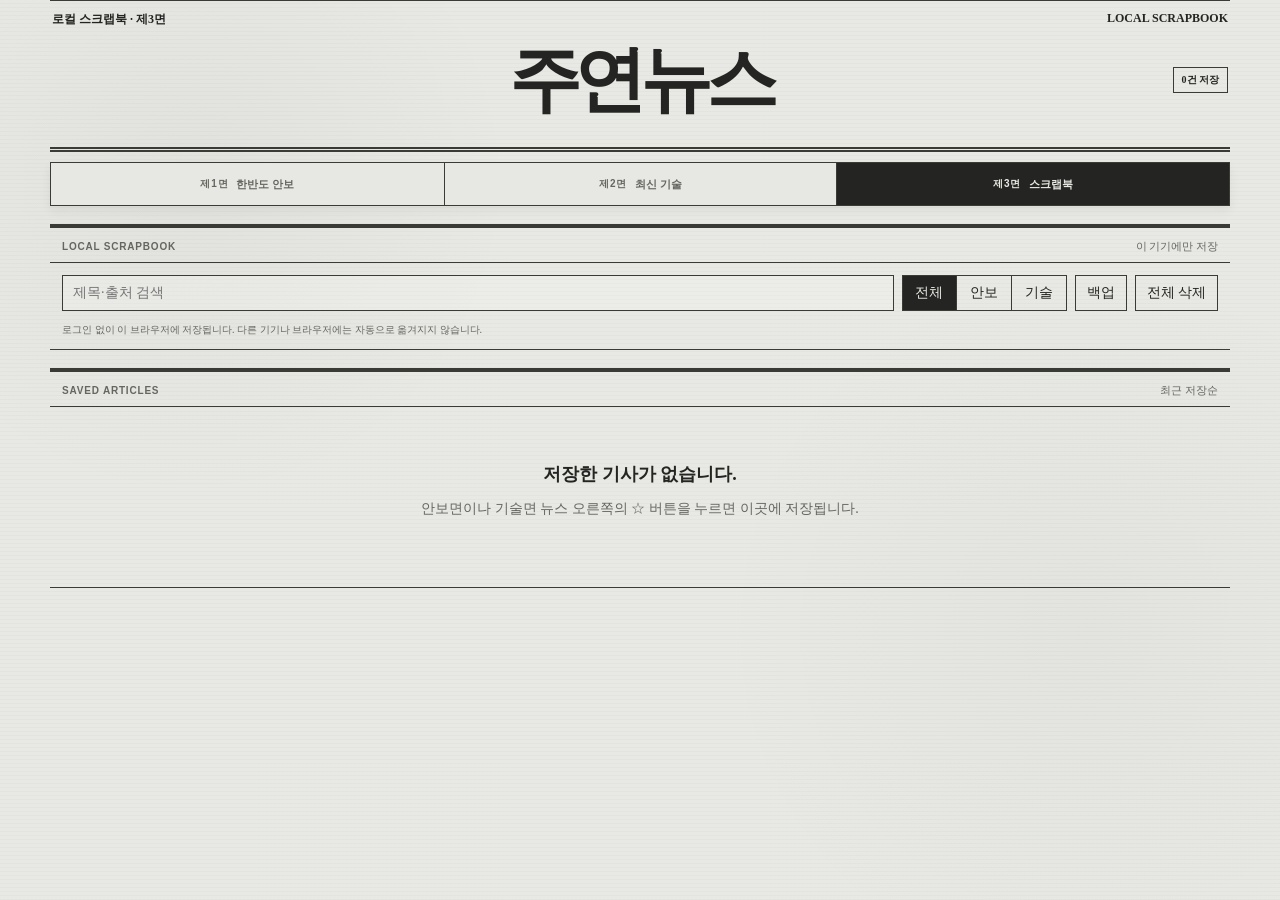
==== scrap.html @ 0fea637e "로컬 뉴스 스크랩북과 반응형 UI 추가" ====
<!doctype html>
<html lang="ko">
<head>
  <meta charset="utf-8">
  <meta name="viewport" content="width=device-width,initial-scale=1,viewport-fit=cover">
  <meta name="theme-color" content="#e8e8e4">
  <meta name="description" content="이 브라우저에 저장한 주연뉴스 기사 스크랩">
  <title>주연뉴스 · 스크랩북</title>
  <link rel="manifest" href="./manifest.webmanifest?v=13">
  <link rel="icon" href="./icon-32.png?v=13" type="image/png" sizes="32x32">
  <link rel="apple-touch-icon" href="./icon-180.png?v=13" sizes="180x180">
  <link rel="stylesheet" href="./styles.css?v=21">
</head>
<body class="scrap-page">
  <header class="terminal-header">
    <a href="./" class="wordmark">주연뉴스</a>
    <div class="market-clock"><span>LOCAL SCRAPBOOK</span></div>
    <div class="header-actions"><span id="scrapCount" class="local-count">0건 저장</span></div>
  </header>

  <nav class="edition-nav site-nav" aria-label="신문 면 선택">
    <a href="./"><b>제1면</b><span>한반도 안보</span></a>
    <a href="./tech.html"><b>제2면</b><span>최신 기술</span></a>
    <a href="./scrap.html" aria-current="page"><b>제3면</b><span>스크랩북</span></a>
  </nav>

  <main>
    <section class="module scrap-toolbar">
      <header><span>LOCAL SCRAPBOOK</span><small>이 기기에만 저장</small></header>
      <div class="scrap-controls">
        <label><span class="sr-only">스크랩 검색</span><input id="scrapSearch" type="search" placeholder="제목·출처 검색" autocomplete="off"></label>
        <div class="scrap-filters" aria-label="스크랩 분야">
          <button class="active" data-scrap-filter="all" aria-pressed="true">전체</button>
          <button data-scrap-filter="security" aria-pressed="false">안보</button>
          <button data-scrap-filter="tech" aria-pressed="false">기술</button>
        </div>
        <button id="exportScraps" class="terminal-button" type="button">백업</button>
        <button id="clearScraps" class="terminal-button" type="button">전체 삭제</button>
      </div>
      <p class="local-note">로그인 없이 이 브라우저에 저장됩니다. 다른 기기나 브라우저에는 자동으로 옮겨지지 않습니다.</p>
    </section>

    <section class="module scrap-module">
      <header><span>SAVED ARTICLES</span><small id="scrapResult">최근 저장순</small></header>
      <div id="scrapList" class="scrap-list"></div>
    </section>
  </main>

  <nav class="mobile-nav mobile-nav-three">
    <a href="./">안보</a><a href="./tech.html">기술</a><a href="./scrap.html" aria-current="page">스크랩</a>
  </nav>
  <script src="./bookmarks.js?v=21" defer></script>
  <script src="./scrap.js?v=21" defer></script>
</body>
</html>
---- styles.css ----
:root {
  color-scheme: light;
  --paper: #e8e8e4;
  --paper-deep: #dcdcd7;
  --panel: rgba(255,255,255,.2);
  --ink: #242422;
  --faded: #666661;
  --rule: #3a3a37;
  --soft-rule: #a7a7a1;
  --normal: #46584d;
  --attention: #766b4c;
  --warning: #785849;
  --danger: #704343;
}

* { box-sizing: border-box; }
html { scroll-behavior: smooth; background: #cacac6; }
body {
  margin: 0;
  min-height: 100vh;
  color: var(--ink);
  font-family: "Noto Serif KR", "Batang", "Times New Roman", serif;
  background-color: var(--paper);
  background-image:
    repeating-linear-gradient(0deg, rgba(35,35,33,.022) 0, rgba(35,35,33,.022) 1px, transparent 1px, transparent 4px),
    radial-gradient(circle at 15% 20%, rgba(40,40,37,.035), transparent 25%),
    radial-gradient(circle at 85% 70%, rgba(40,40,37,.028), transparent 30%);
  font-size: 14px;
}
button, a { color: inherit; font: inherit; }

.terminal-header, .site-nav, main { width: min(1180px, calc(100% - 32px)); margin-inline: auto; }
.terminal-header {
  position: relative;
  z-index: 20;
  display: grid;
  grid-template-columns: 1fr auto 1fr;
  align-items: center;
  gap: 18px;
  min-height: 152px;
  padding: 42px 2px 30px;
  border-top: 1px solid var(--rule);
  border-bottom: 5px double var(--rule);
  background: transparent;
}
.terminal-header::before {
  content: "한반도 안보 공개정보판";
  position: absolute;
  top: 10px;
  left: 2px;
  font-weight: 700;
  font-size: 12px;
}
.wordmark {
  grid-column: 2;
  color: var(--ink);
  font-size: clamp(38px, 6vw, 72px);
  font-weight: 900;
  line-height: 1;
  letter-spacing: -.09em;
  text-decoration: none;
  white-space: nowrap;
}
.wordmark span { display: none; }
.market-clock {
  position: absolute;
  top: 10px;
  right: 2px;
  color: var(--ink);
  font-weight: 700;
  font-size: 12px;
}
.live-dot { display: none; }
.header-actions {
  grid-column: 3;
  justify-self: end;
  display: flex;
  gap: 7px;
}
.terminal-button {
  min-height: 34px;
  padding: 6px 11px;
  border: 1px solid var(--rule);
  border-radius: 0;
  color: var(--ink);
  background: transparent;
  cursor: pointer;
  white-space: nowrap;
  text-decoration: none;
}
.terminal-button:hover, .terminal-button:focus-visible { background: var(--ink); color: var(--paper); }

main { padding: 18px 0 78px; }
.overview-grid {
  display: grid;
  grid-template-columns: 1fr 1.45fr 1fr;
  border-top: 4px solid var(--rule);
  border-bottom: 1px solid var(--rule);
}
.module {
  min-width: 0;
  border: 0;
  border-radius: 0;
  background: transparent;
  box-shadow: none;
}
.overview-grid > .module {
  min-height: 238px;
  border-right: 1px solid var(--soft-rule);
}
.overview-grid > .module:last-child { border-right: 0; }
.module > header {
  display: flex;
  align-items: center;
  justify-content: space-between;
  gap: 12px;
  padding: 11px 12px 8px;
  border-bottom: 1px solid var(--rule);
}
.module > header span, .section-title > div > span, .subhead span {
  color: var(--faded);
  font-family: Arial, sans-serif;
  font-size: 10px;
  font-weight: 700;
  letter-spacing: .08em;
}
.module > header small { color: var(--faded); font-size: 11px; }

.risk-module { padding-bottom: 10px; }
.risk-line { display: flex; align-items: center; gap: 10px; padding: 20px 14px 5px; }
.risk-line i { width: 13px; height: 13px; border: 2px solid var(--ink); border-radius: 50%; background: var(--normal); }
.risk-line strong { font-size: 34px; letter-spacing: -.07em; }
.score-line { display: flex; align-items: baseline; gap: 5px; padding: 0 14px; }
.score-line b { font-size: 48px; line-height: 1; }
.score-line span, .trend-mini > span, .risk-module p { color: var(--faded); }
.score-line em { margin-left: auto; padding: 2px 5px; border: 1px solid var(--rule); font-size: 11px; font-style: normal; }
.trend-mini { display: grid; grid-template-columns: auto 1fr; align-items: end; gap: 9px; margin: 12px 14px 7px; }
.trend-mini > span { font-size: 11px; }
.mini-bars { height: 28px; display: flex; align-items: end; gap: 3px; border-bottom: 1px solid var(--soft-rule); }
.mini-bars i { flex: 1; min-width: 4px; background: var(--ink); opacity: .68; }
.risk-module p { margin: 8px 14px 0; font-size: 11px; line-height: 1.5; }

.summary-list { display: grid; gap: 7px; min-height: 146px; margin: 0; padding: 15px 20px 10px; list-style: none; }
.summary-list li { position: relative; padding-left: 14px; line-height: 1.4; }
.summary-list li::before { content: "■"; position: absolute; left: 0; top: .25em; font-size: 7px; }
.change-metrics { display: grid; grid-template-columns: repeat(3,1fr); border-top: 1px solid var(--soft-rule); }
.change-metrics span { padding: 9px 10px; color: var(--faded); font-size: 10px; }
.change-metrics span + span { border-left: 1px solid var(--soft-rule); }
.change-metrics b { display: block; margin-top: 3px; color: var(--ink); font-size: 16px; }

.emergency-module { padding-bottom: 12px; }
.emergency-module > strong { display: block; margin: 22px 13px 6px; font-size: 20px; line-height: 1.35; }
.emergency-module > time { margin: 0 13px; color: var(--faded); font-size: 11px; }
.official-links { display: flex; gap: 6px; margin: 22px 13px 0; }
.official-links a { flex: 1; padding: 7px; border: 1px solid var(--rule); font-size: 11px; text-align: center; text-decoration: none; }
.official-links a:hover { color: var(--paper); background: var(--ink); }
.emergency-module[data-level=alert] { outline: 3px double var(--danger); outline-offset: -5px; }
.emergency-module[data-level=alert] > strong { color: var(--danger); }

.change-strip {
  display: flex;
  margin: 13px 0 18px;
  border-top: 1px solid var(--rule);
  border-bottom: 1px solid var(--rule);
  background: transparent;
  overflow-x: auto;
}
.change-strip span { flex: 1; min-width: max-content; padding: 8px 12px; color: var(--faded); font-family: Arial, sans-serif; font-size: 10px; }
.change-strip span + span { border-left: 1px solid var(--soft-rule); }
.change-strip b { margin-left: 5px; color: var(--ink); }

.intelligence-board {
  padding: 14px;
  border: 1px solid var(--rule);
  border-top: 5px solid var(--rule);
  border-radius: 0;
  background: rgba(106,92,65,.07);
}
.section-title { display: flex; align-items: end; justify-content: space-between; gap: 15px; margin-bottom: 12px; }
.section-title h2, .subhead h3 { margin: 3px 0 0; font-size: 21px; }
.state-legend { display: flex; align-items: center; gap: 6px; color: var(--faded); font-size: 10px; }
.state-legend i { width: 8px; height: 8px; border: 1px solid var(--ink); background: var(--normal); }
.state-legend .attention { background: var(--attention); }
.state-legend .warning { background: var(--warning); }
.state-legend .danger { background: var(--danger); }
.signal-cards { display: grid; grid-template-columns: repeat(5,1fr); border-top: 1px solid var(--soft-rule); border-left: 1px solid var(--soft-rule); }
.signal-card {
  position: relative;
  min-width: 0;
  min-height: 116px;
  padding: 11px;
  border: 0;
  border-right: 1px solid var(--soft-rule);
  border-bottom: 1px solid var(--soft-rule);
  background: rgba(255,255,255,.12);
  cursor: pointer;
}
.signal-card::before { content: ""; position: absolute; top: 0; left: 0; right: 0; height: 3px; background: var(--normal); }
.signal-card.attention::before { background: var(--attention); }
.signal-card.warning::before { background: var(--warning); }
.signal-card.danger::before { background: var(--danger); }
.signal-card:hover, .signal-card.open { z-index: 5; background: rgba(255,255,255,.46); outline: 2px solid var(--rule); }
.signal-card header { display: flex; align-items: center; justify-content: space-between; gap: 8px; }
.signal-card h3 { margin: 0; font-size: 13px; }
.status-chip { padding: 2px 5px; border: 1px solid var(--rule); color: var(--normal); background: transparent; font-family: Arial, sans-serif; font-size: 9px; font-weight: 700; }
.attention .status-chip { color: var(--attention); }
.warning .status-chip { color: var(--warning); }
.danger .status-chip { color: var(--danger); }
.signal-card dl { display: grid; grid-template-columns: auto 1fr; gap: 5px 7px; margin: 12px 0 0; font-size: 10px; }
.signal-card dt { color: var(--faded); }
.signal-card dd { min-width: 0; margin: 0; overflow: hidden; text-overflow: ellipsis; white-space: nowrap; }

.detail-popover {
  display: none;
  position: absolute;
  z-index: 10;
  top: calc(100% + 5px);
  left: 0;
  width: min(340px,calc(100vw - 40px));
  padding: 12px;
  border: 2px solid var(--rule);
  background: var(--paper);
  box-shadow: 6px 8px 0 rgba(22,21,18,.17);
}
.signal-card:hover .detail-popover, .signal-card.open .detail-popover,
.compact-item:hover .detail-popover, .compact-item.open .detail-popover { display: block; }
.detail-popover p { margin: 0 0 8px; color: var(--ink); font-size: 11px; line-height: 1.55; }
.detail-popover a { display: block; margin-top: 5px; color: #173f66; font-size: 10px; line-height: 1.4; }

.board-lower { display: grid; grid-template-columns: 1fr 1fr; gap: 15px; margin-top: 16px; }
.board-lower > article { min-width: 0; padding: 12px; border-top: 3px double var(--rule); background: rgba(255,255,255,.09); }
.subhead { margin-bottom: 7px; }
.compact-list { display: grid; }
.compact-item { position: relative; display: grid; grid-template-columns: 1fr auto; align-items: center; gap: 8px; padding: 9px 3px; border-top: 1px dotted var(--soft-rule); cursor: pointer; }
.compact-item strong { font-size: 12px; }
.compact-item small { grid-column: 1; color: var(--faded); font-size: 10px; }
.compact-status { grid-column: 2; grid-row: 1/3; padding: 3px 6px; border: 1px solid var(--rule); color: var(--ink); font-family: Arial, sans-serif; font-size: 9px; font-weight: 700; }

.analysis-grid { display: grid; grid-template-columns: 1.6fr 1fr; gap: 15px; margin-top: 18px; }
.analysis-grid .module, .news-module, .bottom-grid .module { border-top: 4px solid var(--rule); border-bottom: 1px solid var(--rule); }
.chart-module { padding-bottom: 10px; }
.chart-toolbar { display: flex; align-items: center; justify-content: space-between; min-height: 36px; padding: 5px 10px; border-bottom: 1px dotted var(--soft-rule); }
.chart-toolbar > span { color: var(--faded); font-family: Arial, sans-serif; font-size: 9px; font-weight: 700; letter-spacing: .08em; }
.range-tabs { position: static; display: flex; flex: 0 0 auto; border: 1px solid var(--rule); }
.range-tabs button { padding: 4px 7px; border: 0; border-left: 1px solid var(--rule); color: var(--faded); background: transparent; font-size: 10px; cursor: pointer; }
.range-tabs button:first-child { border-left: 0; }
.range-tabs button.active { color: var(--paper); background: var(--ink); }
.bar-chart { height: 180px; display: flex; align-items: end; gap: 3px; padding: 18px 12px 8px; border-bottom: 1px solid var(--soft-rule); background: repeating-linear-gradient(to top,transparent 0,transparent 32px,rgba(36,34,29,.12) 33px); }
.bar-chart div { position: relative; flex: 1; min-width: 3px; background: var(--ink); opacity: .74; }
.bar-chart div:hover::after { content: attr(data-label); position: absolute; bottom: calc(100% + 4px); left: 50%; transform: translateX(-50%); padding: 3px 5px; border: 1px solid var(--rule); background: var(--paper); color: var(--ink); font-size: 9px; white-space: nowrap; }
.rumor-list { display: grid; padding: 5px 12px 10px; }
.rumor-item { display: grid; grid-template-columns: 1fr auto; gap: 8px; padding: 11px 0; border-bottom: 1px dotted var(--soft-rule); }
.rumor-item strong { font-size: 12px; }
.verdict { color: var(--normal); font-size: 10px; font-weight: 700; }
.verdict.unknown { color: var(--attention); }
.verdict.danger { color: var(--danger); }

.news-module { margin-top: 18px; }
.timeline { display: grid; max-height: 430px; overflow: auto; }
.news-item { display: grid; grid-template-columns: 85px 110px 1fr auto 34px; align-items: center; gap: 10px; padding: 10px 12px; border-top: 1px dotted var(--soft-rule); text-decoration: none; }
.news-item:first-child { border-top: 0; }
.news-item:hover { background: rgba(255,255,255,.33); }
.news-item time { color: var(--faded); font-size: 10px; }
.news-source { font-family: Arial, sans-serif; font-size: 10px; font-weight: 700; }
.news-title { color: var(--ink); font-size: 12px; line-height: 1.45; text-decoration: none; }
.news-title:hover, .news-title:focus-visible { text-decoration: underline; }
.bookmark-button { display: grid; place-items: center; width: 30px; min-width: 30px; height: 30px; padding: 0; border: 1px solid var(--soft-rule); color: var(--faded); background: transparent; font-size: 19px; line-height: 1; cursor: pointer; }
.bookmark-button:hover, .bookmark-button:focus-visible, .bookmark-button.saved { border-color: var(--rule); color: var(--ink); background: rgba(36,34,29,.08); outline: none; }
.bookmark-count { display: inline-grid; place-items: center; min-width: 18px; height: 18px; margin-left: 3px; border: 1px solid currentColor; border-radius: 50%; font: 700 9px Arial,sans-serif; font-style: normal; }
.signal-card.unknown, .compact-item.unknown { border-style: dashed; color: var(--faded); }
.signal-card.unknown .status-chip, .compact-item.unknown .compact-status { color: var(--faded); }
.source-badge { padding: 3px 5px; border: 1px solid var(--rule); color: var(--normal); font-family: Arial, sans-serif; font-size: 9px; font-weight: 700; }
.source-badge.C { color: #173f66; }
.source-badge.D { color: var(--attention); }
.related-module { margin-top: 18px; }
.related-head, .related-item { display: grid; grid-template-columns: 105px 105px 110px 1fr 95px 34px; align-items: center; gap: 10px; min-width: 770px; padding: 9px 12px; }
.related-head { border-bottom: 1px solid var(--rule); color: var(--faded); font: 700 9px Arial,sans-serif; letter-spacing: .06em; }
.related-list { overflow-x: auto; }
.related-item { border-top: 1px dotted var(--soft-rule); text-decoration: none; }
.related-item:hover { background: rgba(255,255,255,.33); }
.related-item time { color: var(--faded); font-size: 10px; }
.related-topic { font-size: 10px; font-weight: 700; }
.no-score { padding: 3px 5px; border: 1px solid var(--soft-rule); color: var(--faded); font: 700 9px Arial,sans-serif; text-align: center; }

.bottom-grid { display: grid; grid-template-columns: 1fr 1.5fr; gap: 15px; margin-top: 18px; }
.history-list { display: grid; overflow: auto; }
.history-head, .history-row { display: grid; grid-template-columns: 1.05fr 1.5fr .7fr .45fr .55fr; align-items: center; gap: 8px; min-width: 540px; padding: 9px 12px; }
.history-head { border-bottom: 1px solid var(--rule); color: var(--faded); font-family: Arial, sans-serif; font-size: 9px; font-weight: 700; letter-spacing: .06em; }
.history-row { width: 100%; border: 0; border-bottom: 1px dotted var(--soft-rule); color: var(--faded); background: transparent; text-align: left; font-family: inherit; font-size: 10px; cursor: pointer; }
.history-row time, .history-row strong { color: var(--ink); }
.history-row:hover, .history-row:focus-visible { background: rgba(255,255,255,.3); outline: none; }
.history-row.active { box-shadow: inset 3px 0 var(--ink); background: rgba(36,34,29,.08); }
.source-classes { display: grid; grid-template-columns: repeat(4,1fr); padding: 12px; }
.source-classes span { padding: 7px; color: var(--faded); font-size: 10px; line-height: 1.45; }
.source-classes b { display: block; margin-bottom: 4px; color: var(--ink); font-size: 19px; }
.source-coverage { margin: 0; padding: 9px 12px; border-top: 1px dotted var(--soft-rule); color: var(--faded); font-size: 10px; }
.methodology { margin-top: 18px; padding: 11px 12px; border-top: 3px double var(--rule); border-bottom: 1px solid var(--rule); background: rgba(255,255,255,.1); }
.methodology summary { font-weight: 700; font-size: 12px; cursor: pointer; }
.weight-grid { display: grid; grid-template-columns: repeat(5,1fr); gap: 5px; margin-top: 10px; }
.weight-grid span { display: flex; justify-content: space-between; padding: 7px; border: 1px solid var(--soft-rule); font-size: 10px; }
.weight-grid b { color: var(--danger); }
.methodology p, .disclaimer { color: var(--faded); font-size: 11px; line-height: 1.55; }
.disclaimer { margin-top: 12px; padding: 8px; text-align: center; }

.settings-dialog { width: min(420px,calc(100% - 24px)); border: 3px double var(--rule); border-radius: 0; color: var(--ink); background: var(--paper); }
.settings-dialog::backdrop { background: rgba(22,21,18,.65); }
.settings-dialog form { padding: 10px; }
.dialog-head, .notify-master { display: flex; align-items: center; justify-content: space-between; }
.dialog-head { border-bottom: 1px solid var(--rule); }
.dialog-head h2 { font-size: 18px; }
.dialog-head button { border: 0; color: var(--ink); background: transparent; font-size: 24px; }
.notify-master { padding: 15px 0; }
.settings-dialog fieldset { display: grid; gap: 8px; border: 1px solid var(--rule); }
.settings-dialog small, .settings-dialog p { color: var(--faded); }
.mobile-nav { display: none; }

.tech-page .terminal-header::before { content: "최신 기술 트렌드 · 제2면"; }
.scrap-page .terminal-header::before { content: "로컬 스크랩북 · 제3면"; }
.edition-nav { display: grid; grid-template-columns: repeat(3,1fr); border: 1px solid var(--rule); }
.site-nav { position: sticky; z-index: 24; top: 0; margin-top: 10px; background: rgba(232,232,228,.97); box-shadow: 0 5px 10px rgba(36,34,34,.06); }
.edition-nav a { display: flex; align-items: center; justify-content: center; gap: 8px; min-height: 42px; padding: 8px 12px; color: var(--faded); font-size: 11px; text-align: center; text-decoration: none; }
.edition-nav a b { font-family: Arial,sans-serif; font-size: 10px; letter-spacing: .08em; }
.edition-nav a span { font-weight: 700; }
.edition-nav a + a { border-left: 1px solid var(--rule); }
.edition-nav a[aria-current=page] { color: var(--paper); background: var(--ink); }
.tech-overview { display: grid; grid-template-columns: 1fr 1.4fr; border-top: 4px solid var(--rule); border-bottom: 1px solid var(--rule); }
.tech-overview > article + article { border-left: 1px solid var(--soft-rule); }
.tech-pulse > strong { display: block; min-height: 102px; padding: 24px 16px; font-size: 25px; line-height: 1.35; letter-spacing: -.04em; }
.tech-metrics { display: grid; grid-template-columns: repeat(3,1fr); border-top: 1px solid var(--soft-rule); }
.tech-metrics span { padding: 9px; color: var(--faded); font-size: 10px; }
.tech-metrics span + span { border-left: 1px solid var(--soft-rule); }
.tech-metrics b { display: block; margin-top: 3px; color: var(--ink); font-size: 18px; }
.tech-summary ol { display: grid; gap: 11px; margin: 0; padding: 20px 25px 18px 45px; }
.tech-summary li { padding-left: 5px; font-size: 13px; line-height: 1.5; }
.tech-board { margin-top: 18px; }
.tech-category-grid { display: grid; grid-template-columns: repeat(3,1fr); border-top: 1px solid var(--soft-rule); border-left: 1px solid var(--soft-rule); }
.tech-category-card { min-height: 150px; padding: 12px; border-right: 1px solid var(--soft-rule); border-bottom: 1px solid var(--soft-rule); background: rgba(255,255,255,.1); }
.tech-category-card header { display: flex; justify-content: space-between; color: var(--faded); font: 700 9px Arial,sans-serif; letter-spacing: .08em; }
.tech-category-card header b { padding: 2px 5px; border: 1px solid var(--rule); color: var(--ink); }
.tech-category-card h3 { margin: 14px 0 8px; font-size: 18px; }
.tech-category-card p { margin: 0 0 12px; font-size: 11px; line-height: 1.55; }
.tech-category-card small { color: var(--faded); font-size: 9px; }
.tech-tags { display: flex; flex-wrap: wrap; gap: 4px; min-height: 18px; margin: 0 0 9px; }
.tech-tags span, .tech-row-tags i { border: 1px solid var(--soft-rule); padding: 2px 5px; color: var(--faded); font: 700 8px Arial,sans-serif; font-style: normal; letter-spacing: .02em; }
.tech-feed-head, .tech-news-item { grid-template-columns: 105px 75px 110px 1fr 135px 42px 34px; }
.tech-row-tags { display: flex; flex-wrap: wrap; gap: 3px; }
.tech-feed-head { display: grid; gap: 10px; padding: 8px 12px; border-bottom: 1px solid var(--rule); color: var(--faded); font: 700 9px Arial,sans-serif; letter-spacing: .06em; }
.tech-topic { font-size: 10px; font-weight: 700; }
.tech-source-note { margin-top: 18px; border-top: 4px solid var(--rule); border-bottom: 1px solid var(--rule); }
.tech-source-note p { margin: 0; padding: 13px 12px; color: var(--faded); font-size: 11px; line-height: 1.7; }
.tech-source-note b { color: var(--ink); }
.empty-state { padding: 14px; color: var(--faded); }
.local-count { padding: 5px 8px; border: 1px solid var(--rule); font-size: 10px; font-weight: 700; }
.scrap-toolbar { border-top: 4px solid var(--rule); border-bottom: 1px solid var(--rule); }
.scrap-controls { display: grid; grid-template-columns: minmax(180px,1fr) auto auto auto; gap: 8px; padding: 12px; }
.scrap-controls input { width: 100%; min-height: 36px; padding: 7px 10px; border: 1px solid var(--rule); border-radius: 0; color: var(--ink); background: rgba(255,255,255,.18); font: inherit; }
.scrap-filters { display: flex; }
.scrap-filters button { min-width: 55px; border: 1px solid var(--rule); border-left: 0; color: var(--ink); background: transparent; cursor: pointer; }
.scrap-filters button:first-child { border-left: 1px solid var(--rule); }
.scrap-filters button.active { color: var(--paper); background: var(--ink); }
.local-note { margin: 0; padding: 0 12px 12px; color: var(--faded); font-size: 10px; }
.scrap-module { margin-top: 18px; border-top: 4px solid var(--rule); border-bottom: 1px solid var(--rule); }
.scrap-list { display: grid; }
.scrap-row { display: grid; grid-template-columns: 160px minmax(0,1fr) 130px 34px; align-items: center; gap: 12px; padding: 12px; border-top: 1px dotted var(--soft-rule); }
.scrap-row:first-child { border-top: 0; }
.scrap-row:hover { background: rgba(255,255,255,.25); }
.scrap-row > a { color: var(--ink); font-size: 13px; line-height: 1.45; text-decoration: none; }
.scrap-row > a:hover { text-decoration: underline; }
.scrap-row > small { color: var(--faded); font-size: 10px; }
.scrap-meta { display: grid; grid-template-columns: auto 1fr; gap: 3px 7px; color: var(--faded); font-size: 9px; }
.scrap-meta span { grid-row: 1/3; align-self: center; padding: 4px 5px; border: 1px solid var(--rule); color: var(--ink); font-weight: 700; }
.scrap-meta b { overflow: hidden; text-overflow: ellipsis; white-space: nowrap; }
.scrap-empty { padding: 55px 20px; color: var(--faded); text-align: center; }
.scrap-empty strong { color: var(--ink); font-size: 18px; }
.sr-only { position: absolute; width: 1px; height: 1px; padding: 0; margin: -1px; overflow: hidden; clip: rect(0,0,0,0); white-space: nowrap; border: 0; }

@media (max-width: 1000px) {
  .signal-cards { grid-template-columns: repeat(2,1fr); }
  .overview-grid { grid-template-columns: 1fr 1fr; }
  .emergency-module { grid-column: 1/-1; border-top: 1px solid var(--soft-rule); }
  .analysis-grid { grid-template-columns: 1fr; }
  .source-classes { grid-template-columns: repeat(2,1fr); }
  .tech-category-grid { grid-template-columns: repeat(2,1fr); }
}

@media (max-width: 650px) {
  body { padding-bottom: 58px; }
  .terminal-header, .site-nav, main { width: min(100% - 20px,1180px); }
  .terminal-header {
    grid-template-columns: 1fr;
    min-height: 132px;
    padding: 42px 0 16px;
    text-align: center;
  }
  .terminal-header::before { font-size: 10px; }
  .wordmark { grid-column: 1; font-size: clamp(34px,11vw,48px); letter-spacing: -.08em; }
  .market-clock { font-size: 10px; }
  .header-actions { grid-column: 1; justify-self: center; }
  .terminal-button { min-height: 32px; padding: 5px 10px; }
  main { padding-top: 12px; }
  .overview-grid { grid-template-columns: 1fr; }
  .overview-grid > .module { min-height: 230px; border-right: 0; border-bottom: 1px solid var(--soft-rule); }
  .overview-grid > .module:last-child { border-bottom: 0; }
  .risk-module { display: grid; grid-template-columns: 1fr 1fr; }
  .risk-module > header, .risk-module > p { grid-column: 1/-1; }
  .risk-line { align-self: end; }
  .score-line { align-self: center; }
  .trend-mini { grid-column: 1/-1; }
  .summary-list { min-height: 145px; }
  .change-strip { margin-bottom: 12px; }
  .intelligence-board { padding: 10px; }
  .signal-cards { grid-template-columns: 1fr 1fr; }
  .signal-card { min-height: 122px; }
  .signal-card dl { font-size: 11px; }
  .board-lower { grid-template-columns: 1fr; }
  .news-item { grid-template-columns: 70px minmax(0,1fr) auto 34px; }
  .news-source { display: none; }
  .news-title { font-size: 12px; }
  .bottom-grid { grid-template-columns: 1fr; }
  .site-nav { margin-top: 7px; }
  .edition-nav a { min-height: 39px; padding: 6px; }
  .tech-overview { grid-template-columns: 1fr; }
  .tech-overview > article + article { border-top: 1px solid var(--soft-rule); border-left: 0; }
  .tech-category-grid { grid-template-columns: 1fr 1fr; }
  .tech-category-card { min-height: 166px; }
  .tech-feed-head { display: none; }
  .tech-news-item { grid-template-columns: 70px 58px minmax(0,1fr) auto 34px; }
  .tech-news-item .news-source { display: none; }
  .tech-news-item .tech-row-tags { display: none; }
  .scrap-controls { grid-template-columns: 1fr 1fr; }
  .scrap-controls label { grid-column: 1/-1; }
  .scrap-filters { grid-column: 1/-1; width: 100%; }
  .scrap-filters button { flex: 1; min-height: 36px; }
  .scrap-row { grid-template-columns: 1fr 34px; gap: 8px; }
  .scrap-row .scrap-meta, .scrap-row > a, .scrap-row > small { grid-column: 1; }
  .scrap-row .bookmark-button { grid-column: 2; grid-row: 1/4; }
  .related-head { display: none; }
  .related-list { max-height: none; overflow: visible; }
  .related-item { grid-template-columns: 70px minmax(0,1fr) 34px; min-width: 0; padding: 11px 10px; }
  .related-item time { grid-column: 1; grid-row: 1; }
  .related-item .related-topic { grid-column: 2; grid-row: 1; }
  .related-item .news-source { display: none; }
  .related-item .news-title { grid-column: 1/3; grid-row: 2; }
  .related-item .no-score { grid-column: 1/3; grid-row: 3; justify-self: start; }
  .related-item .bookmark-button { grid-column: 3; grid-row: 1/4; }
  .history-head { display: none; }
  .history-row { grid-template-columns: 1fr auto auto auto; min-width: 0; }
  .history-row > span:nth-child(2) { display: none; }
  .weight-grid { grid-template-columns: repeat(2,1fr); }
  .detail-popover { position: fixed; left: 10px; right: 10px; bottom: 60px; top: auto; width: auto; max-height: 42vh; overflow: auto; }
  .section-title { align-items: start; }
  .state-legend { display: none; }
  .mobile-nav {
    position: fixed;
    z-index: 30;
    left: 0;
    right: 0;
    bottom: 0;
    display: grid;
    grid-template-columns: repeat(5,1fr);
    padding: 5px 4px calc(5px + env(safe-area-inset-bottom));
    border-top: 2px solid var(--rule);
    background: rgba(232,232,228,.98);
  }
  .mobile-nav a, .mobile-nav button { padding: 7px 2px; border: 0; color: var(--ink); background: transparent; font-size: 11px; text-align: center; text-decoration: none; }
  .mobile-nav-three { grid-template-columns: repeat(3,1fr); }
}
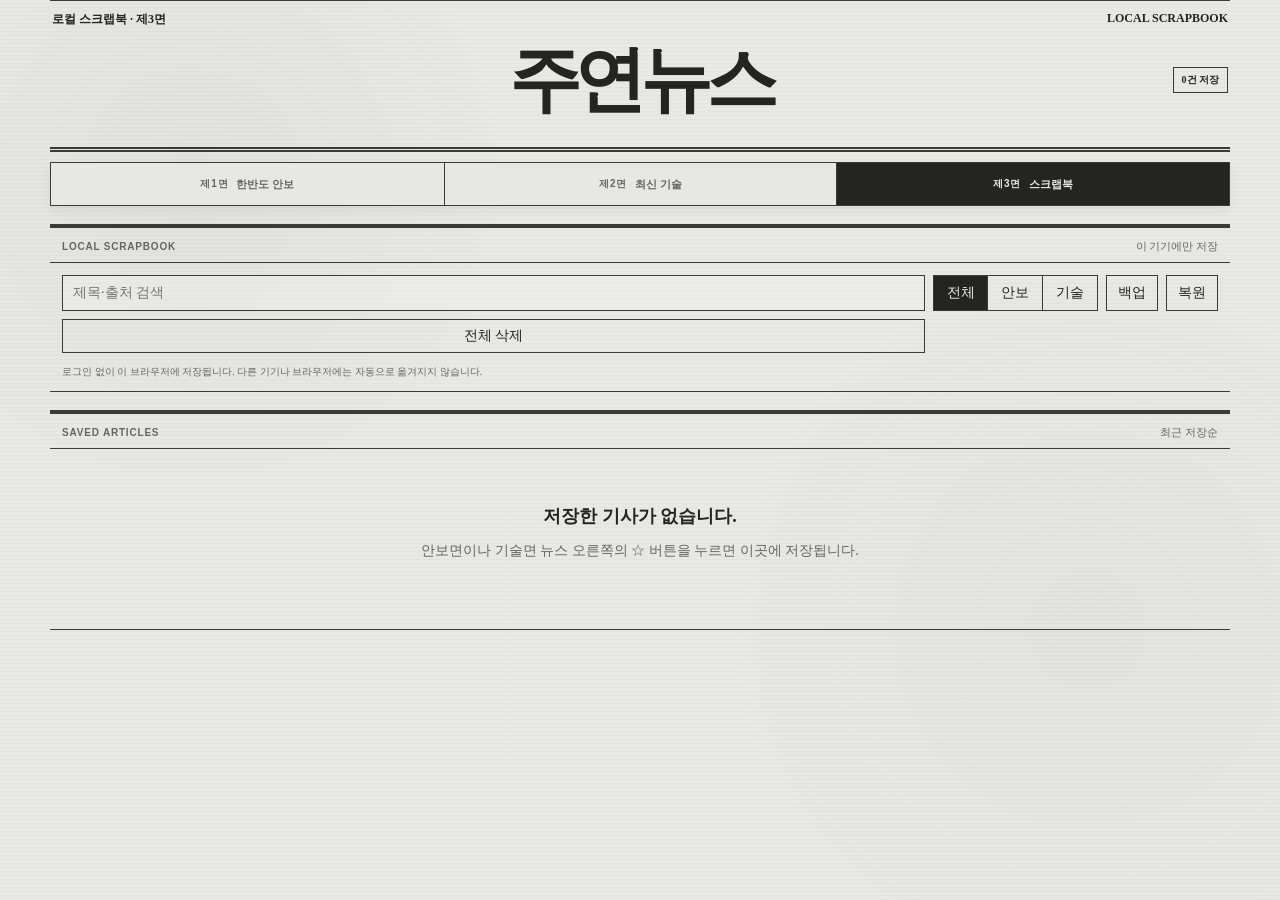
==== commit 1fa08701: "Add evidence trends filters and public data monitors" ====
--- a/scrap.html
+++ b/scrap.html
@@ -9,7 +9,7 @@
   <link rel="manifest" href="./manifest.webmanifest?v=13">
   <link rel="icon" href="./icon-32.png?v=13" type="image/png" sizes="32x32">
   <link rel="apple-touch-icon" href="./icon-180.png?v=13" sizes="180x180">
-  <link rel="stylesheet" href="./styles.css?v=21">
+  <link rel="stylesheet" href="./styles.css?v=25">
 </head>
 <body class="scrap-page">
   <header class="terminal-header">
@@ -35,6 +35,7 @@
           <button data-scrap-filter="tech" aria-pressed="false">기술</button>
         </div>
         <button id="exportScraps" class="terminal-button" type="button">백업</button>
+        <label class="import-button terminal-button">복원<input id="importScraps" type="file" accept="application/json" hidden></label>
         <button id="clearScraps" class="terminal-button" type="button">전체 삭제</button>
       </div>
       <p class="local-note">로그인 없이 이 브라우저에 저장됩니다. 다른 기기나 브라우저에는 자동으로 옮겨지지 않습니다.</p>
@@ -49,7 +50,7 @@
   <nav class="mobile-nav mobile-nav-three">
     <a href="./">안보</a><a href="./tech.html">기술</a><a href="./scrap.html" aria-current="page">스크랩</a>
   </nav>
-  <script src="./bookmarks.js?v=21" defer></script>
-  <script src="./scrap.js?v=21" defer></script>
+  <script src="./bookmarks.js?v=25" defer></script>
+  <script src="./scrap.js?v=25" defer></script>
 </body>
 </html>
--- a/styles.css
+++ b/styles.css
@@ -280,6 +280,27 @@
 .related-item:hover { background: rgba(255,255,255,.33); }
 .related-item time { color: var(--faded); font-size: 10px; }
 .related-topic { font-size: 10px; font-weight: 700; }
+.anomaly-module{margin:14px 0;background:#deded8;border-color:#74746e}
+.anomaly-layout{display:grid;grid-template-columns:190px minmax(280px,.9fr) minmax(320px,1.4fr)}
+.anomaly-index,.anomaly-categories,.osint-column{padding:14px;border-right:1px solid var(--soft-rule)}
+.osint-column{border-right:0}.anomaly-index>span,.osint-column h3{font:700 10px Arial,sans-serif;letter-spacing:.08em;color:var(--faded)}
+.anomaly-index strong{display:block;font-size:46px;line-height:1;margin:12px 0 5px}.anomaly-index strong small{font-size:13px}
+.anomaly-index>b{display:inline-block;border:1px solid var(--rule);padding:3px 8px}.anomaly-index p{font-size:11px;color:var(--muted)}
+.anomaly-change{padding:0 0 8px;border-bottom:1px solid var(--rule);font:700 10px Arial,sans-serif;color:var(--faded)}
+.anomaly-row{padding:0;border-bottom:1px dotted var(--soft-rule);font-size:12px}
+.anomaly-row summary{display:grid;grid-template-columns:1fr auto 30px;gap:8px;padding:8px 0;cursor:pointer;list-style:none}.anomaly-row summary::-webkit-details-marker{display:none}
+.anomaly-row b{font-size:10px}.anomaly-row em{font-style:normal;text-align:right;color:var(--faded)}
+.anomaly-evidence{display:grid;gap:5px;padding:0 0 10px 12px}.anomaly-evidence a{color:inherit;font-size:10px}.anomaly-evidence small{color:var(--faded)}
+.anomaly-trend{display:flex;align-items:end;gap:2px;height:38px;margin-top:10px;border-bottom:1px solid var(--rule)}.anomaly-trend i{flex:1;min-width:3px;background:var(--faded)}
+.anomaly-row.state-1 b{color:var(--attention)}.anomaly-row.state-2 b{color:var(--danger)}
+.osint-list a{display:grid;grid-template-columns:110px 1fr auto;gap:8px;padding:7px 0;border-bottom:1px dotted var(--soft-rule);color:inherit;text-decoration:none;font-size:11px}
+.osint-list a span,.osint-list a small{color:var(--faded)}.osint-list a:hover strong{text-decoration:underline}
+.feed-controls{display:grid;grid-template-columns:minmax(190px,1fr) auto auto auto;gap:7px;padding:9px 12px;border-bottom:1px solid var(--rule)}
+.feed-controls input,.feed-controls select,.keyword-setting input{min-height:34px;border:1px solid var(--soft-rule);background:rgba(255,255,255,.25);color:var(--ink);padding:6px 8px;font:12px inherit}
+.feed-controls>span{align-self:center;color:var(--faded);font:700 10px Arial,sans-serif}
+.keyword-setting{display:grid;gap:5px;margin:10px 0;font-size:12px}.import-button{display:grid;place-items:center;cursor:pointer}
+.public-monitor{margin-top:10px;border-top:1px solid var(--soft-rule);padding-top:8px}.public-monitor summary{cursor:pointer;font-size:11px;font-weight:700}
+.public-monitor>div{display:grid;margin-top:7px}.public-monitor a{display:grid;grid-template-columns:1fr 1fr auto;gap:8px;padding:6px 0;border-bottom:1px dotted var(--soft-rule);color:inherit;text-decoration:none;font-size:10px}.public-monitor a em{font-style:normal;color:var(--faded)}
 .no-score { padding: 3px 5px; border: 1px solid var(--soft-rule); color: var(--faded); font: 700 9px Arial,sans-serif; text-align: center; }
 
 .bottom-grid { display: grid; grid-template-columns: 1fr 1.5fr; gap: 15px; margin-top: 18px; }
@@ -384,6 +405,10 @@
 }
 
 @media (max-width: 650px) {
+  .anomaly-layout{grid-template-columns:1fr}.anomaly-index,.anomaly-categories,.osint-column{border-right:0;border-bottom:1px solid var(--soft-rule)}
+  .osint-list a{grid-template-columns:80px 1fr}.osint-list a small{grid-column:2}
+  .feed-controls{grid-template-columns:1fr 1fr}.feed-controls input{grid-column:1/-1}.feed-controls>span{justify-self:end}
+  .public-monitor a{grid-template-columns:1fr auto}.public-monitor a span{grid-column:1}.public-monitor a em{grid-column:2;grid-row:1/3}
   body { padding-bottom: 58px; }
   .terminal-header, .site-nav, main { width: min(100% - 20px,1180px); }
   .terminal-header {
@@ -465,3 +490,33 @@
   .mobile-nav a, .mobile-nav button { padding: 7px 2px; border: 0; color: var(--ink); background: transparent; font-size: 11px; text-align: center; text-decoration: none; }
   .mobile-nav-three { grid-template-columns: repeat(3,1fr); }
 }
+.tech-radar-board{margin-top:14px}
+.tech-radar-grid{display:grid;grid-template-columns:repeat(3,minmax(0,1fr));border:1px solid var(--line)}
+.tech-radar-lane{min-width:0;border-right:1px solid var(--line);background:rgba(255,255,255,.2)}
+.tech-radar-lane:last-child{border-right:0}
+.tech-radar-lane>header{display:flex;justify-content:space-between;gap:8px;padding:10px;border-bottom:2px solid var(--ink);font-size:12px}
+.tech-radar-lane>header span{font-weight:800;letter-spacing:.08em}
+.tech-radar-lane>header small{color:var(--muted)}
+.layer-badge{display:inline-block;margin-left:4px;padding:2px 4px;border:1px solid var(--soft-rule);font:700 8px Arial,sans-serif;color:var(--faded)}
+.layer-badge.official{color:var(--normal)}.layer-badge.verified{color:#173f66}.layer-badge.community{color:var(--attention);border-style:dashed}
+.radar-list{display:grid}
+.radar-item{position:relative;display:grid;gap:6px;padding:10px 38px 10px 10px;border-bottom:1px dotted var(--line);min-height:102px}
+.radar-item:last-child{border-bottom:0}
+.radar-item a{color:var(--ink);font-weight:700;line-height:1.35;text-decoration:none}
+.radar-item a:hover{text-decoration:underline}
+.radar-item small{color:var(--muted);font-size:11px}
+.radar-item .bookmark-button{position:absolute;right:8px;top:9px}
+.radar-type{display:inline-block;margin-right:5px;padding:2px 5px;border:1px solid var(--line);font-size:10px;font-weight:700}
+.radar-policy{margin:10px 0 0;color:var(--muted);font-size:12px}
+@media(max-width:980px){
+  .tech-radar-grid{grid-template-columns:repeat(2,minmax(0,1fr))}
+  .tech-radar-lane:nth-child(even){border-right:0}
+  .tech-radar-lane:nth-child(-n+4){border-bottom:1px solid var(--line)}
+}
+@media(max-width:620px){
+  .tech-radar-grid{grid-template-columns:1fr}
+  .tech-radar-lane,.tech-radar-lane:nth-child(2){border-right:0;border-bottom:1px solid var(--line)}
+  .tech-radar-lane:last-child{border-bottom:0}
+  .tech-radar-lane>header{position:static}
+  .radar-item{min-height:auto}
+}
